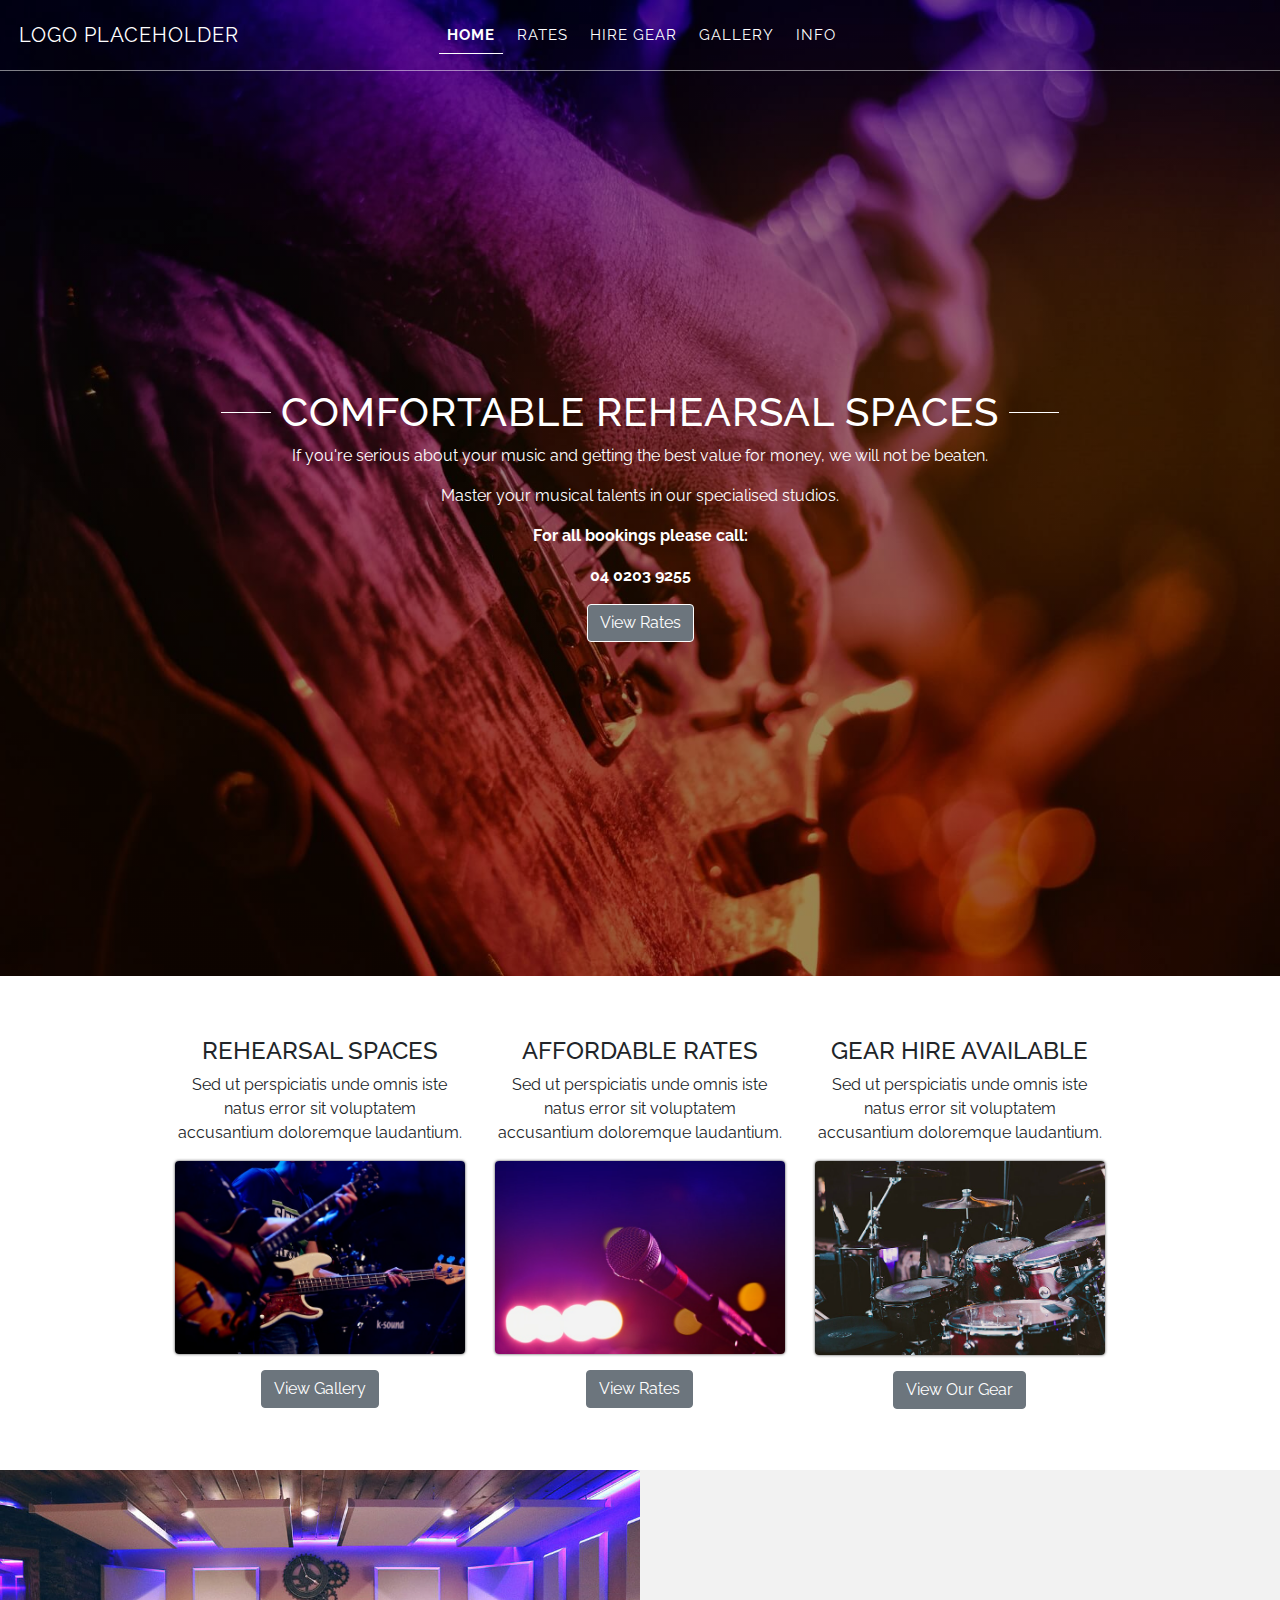
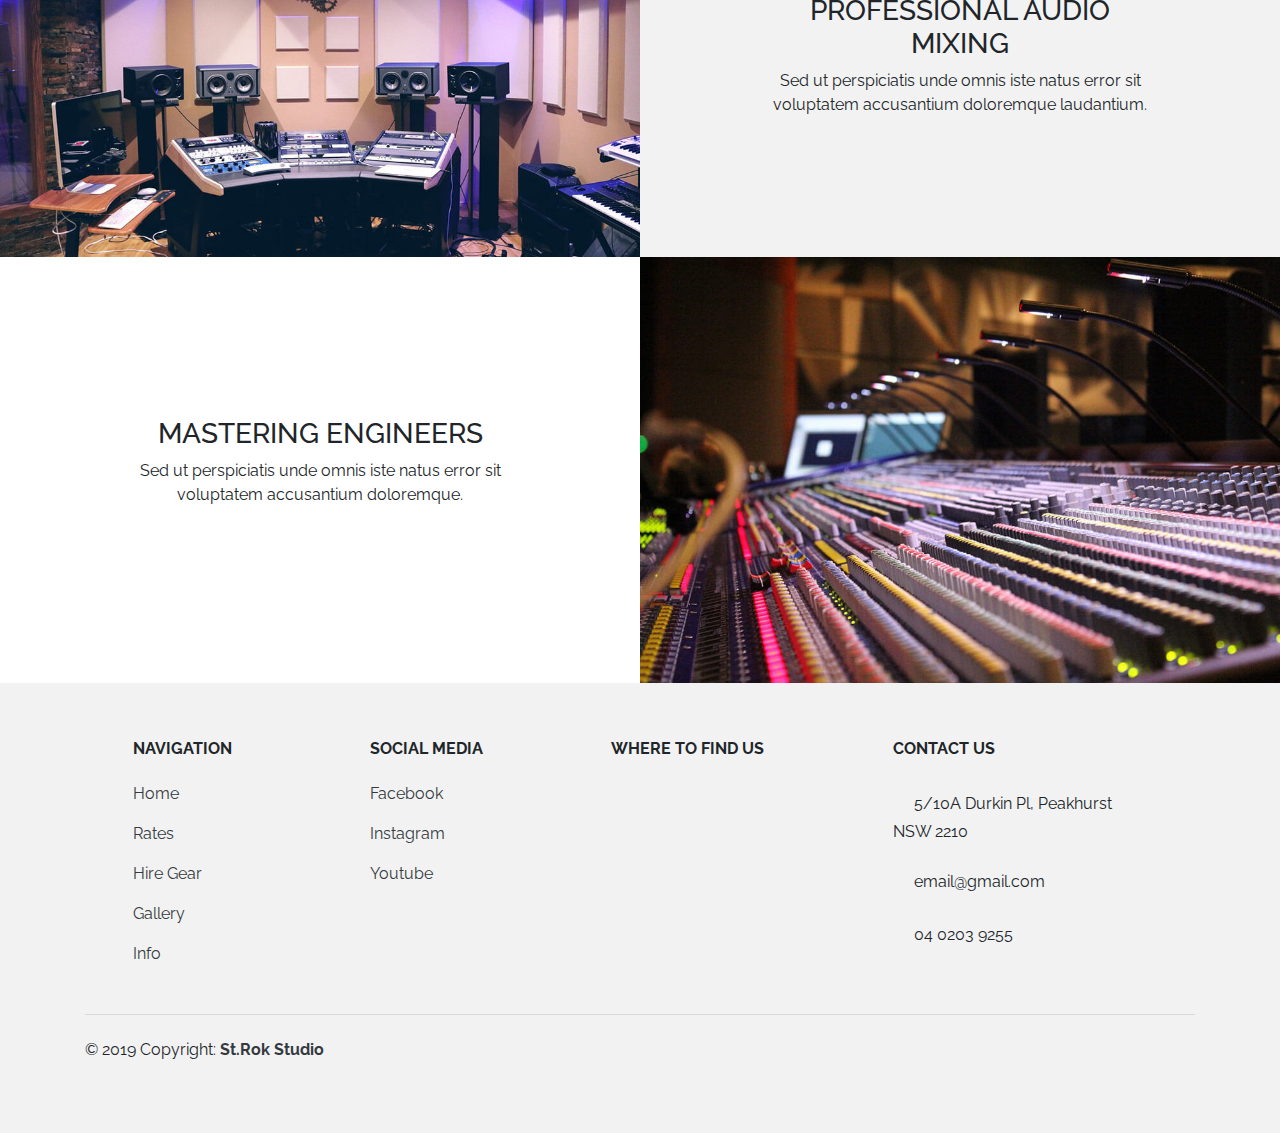
==== index.html @ 2262c930 "Add files via upload" ====
<!doctype html>
<html lang="en">
<head>
  <meta charset="utf-8">
  <meta name="viewport" content="width=device-width, initial-scale=1, shrink-to-fit=no">
  <link rel="stylesheet" href="https://use.fontawesome.com/releases/v5.2.0/css/all.css"
    integrity="sha384-hWVjflwFxL6sNzntih27bfxkr27PmbbK/iSvJ+a4+0owXq79v+lsFkW54bOGbiDQ" crossorigin="anonymous">
  <link rel="stylesheet" href="bootstrap.min.css">
  <link rel="stylesheet" href="rokstyles.css">
  <link href="https://fonts.googleapis.com/css?family=Raleway" rel="stylesheet">
  <link href="https://fonts.googleapis.com/css?family=Roboto&display=swap" rel="stylesheet">
  <title>St.Rok Studio</title>
</head>

<body>
  <header>
    <section class="banner-area relative">
      <nav class="navbar navbar-expand-lg justify-content-center text-uppercase">
        <a href="index.html" class="navbar-brand d-flex w-50 mr-auto">LOGO PLACEHOLDER</a>
        <button class="navbar-toggler custom-toggler" type="button" data-toggle="collapse"
          data-target="#collapsingNavbar3">
          <span class="navbar-toggler-icon"></span>
        </button>
        <div class="navbar-collapse collapse w-100" id="collapsingNavbar3">
          <ul class="navbar-nav w-100 justify-content-center text-nowrap text-center stroke">
            <li class="nav-item current-page">
              <a class="nav-link" href="index.html">Home</a>
            </li>
            <li class="nav-item">
              <a class="nav-link" href="rates.html">Rates</a>
            </li>
            <li class="nav-item">
              <a class="nav-link" href="hiregear.html">Hire Gear</a>
            </li>
            <li class="nav-item">
              <a class="nav-link" href="gallery.html">Gallery</a>
            </li>
            <li class="nav-item">
              <a class="nav-link" href="info.html">Info</a>
            </li>
          </ul>
          <ul class="nav navbar-nav ml-auto w-100 justify-content-lg-end justify-content-center flex-row">
            <li class="nav-item m-1 m-lg-0 m-xl-0">
              <a class="nav-link" href="#"><i class="fab fa-facebook-f"></i></a>
            </li>
            <li class="nav-item m-1 m-lg-0 m-xl-0">
              <a class="nav-link" href="#"><i class="fab fa-instagram"></i></a>
            </li>
          </ul>
        </div>
      </nav>

      <div class="container">
        <div class="row justify-content-center align-items-center" style="height: 905px;">
          <div class="col-lg-12 landing-mobile">
            <div class="text-center">
              <h1 class="text-uppercase">Comfortable Rehearsal Spaces</h1>
              <p>If you're serious about your music and getting the best value for money, we will not be
                beaten. </p>
              <p>Master your musical talents in our specialised studios.</p>
              <p class="font-weight-bold">For all bookings please call: </p>
              <p class="font-weight-bold">04 0203 9255</p>
              <p class="text-center">
                <a class="btn btn-primary btn-md btn-secondary landing-btn border border-white" href="rates.html" role="button">View
                  Rates</a>
              </p>
            </div>
          </div>
        </div>
      </div>
    </section>
  </header>


  <!--Main layout-->
  <main>
    <div class="container-fluid promotion text-center w-75 extrawidth2">
      <!-- Three columns of text below the carousel -->
      <div class="row">
        <div class="col-lg-4">
          <h4 class="text-uppercase pt-3 text-nowrap">Rehearsal Spaces</h4>
          <p>Sed ut perspiciatis unde omnis iste natus error sit voluptatem accusantium doloremque laudantium.</p>
          <img src="images/promotion1.jpg" width="350" height="230" class="img-fluid rounded">
          <p><a class="btn btn-secondary mt-3" href="gallery.html" role="button">View Gallery</a></p>

        </div><!-- /.col-lg-4 -->

        <div class="w-100 d-lg-none">
          <hr>
        </div>


        <div class="col-lg-4">
          <h4 class="text-uppercase pt-3 text-nowrap">Affordable Rates</h4>
          <p>Sed ut perspiciatis unde omnis iste natus error sit voluptatem accusantium doloremque laudantium.</p>
          <img src="images/promotion2.jpg" width="350" height="230" class="img-fluid rounded">
          <p><a class="btn btn-secondary mt-3" href="rates.html" role="button">View Rates</a></p>
        </div><!-- /.col-lg-4 -->

        <div class="w-100 d-lg-none">
          <hr>
        </div>

        <div class="col-lg-4">
          <h4 class="text-uppercase pt-3 text-nowrap">Gear Hire Available</h4>
          <p>
            Sed ut perspiciatis unde omnis iste natus error sit voluptatem accusantium doloremque laudantium.
          </p>
          <img src="images/promotion3.jpg" width="350" height="230" class="img-fluid rounded">
          <p><a class="btn btn-secondary mt-3" href="hiregear.html" role="button">View Our Gear</a></p>
        </div><!-- /.col-lg-4 -->
      </div><!-- /.row -->
    </div>


    <div class="container-fluid info h-100 text-center">
      <div class="row flex-column-reverse flex-lg-row h-100 justify-content-center align-items-center">
        <div class="col-md-12 col-lg-6 padding-0">
          <img class="img-fluid" src="images/mixing.jpg" alt=""></div>
        <div class="col-md-12 col-lg-6 p-sm-5 p-5">
          <div class="container w-75 extrawidth">
            <h3 class="text-uppercase">Professional Audio Mixing</h3>
            <p>
              Sed ut perspiciatis unde omnis iste natus error sit voluptatem accusantium doloremque laudantium.
            </p>
            <!-- <p><a class="btn btn-secondary mt-3" href="#" role="button">Learn More</a></p> -->
          </div>
        </div>
      </div>
    </div>

    <div class="container-fluid  h-100 text-center">
      <div class="row h-100 justify-content-center align-items-center">
        <div class="col-md-12 col-lg-6 p-sm-5 p-5">
          <div class="container w-75 extrawidth">
            <h3 class="text-uppercase">Mastering Engineers</h3>
            <p>
              Sed ut perspiciatis unde omnis iste natus error sit voluptatem accusantium doloremque.
            </p>
            <p></p>
          </div>
        </div>
        <div class="col-md-12 col-lg-6 padding-0"><img class="img-fluid" src="images/mastering.jpg" alt="">
        </div>
      </div>
    </div>
  </main>


  <!--Footer-->
  <footer class="mt-md-0 pt-md-4 pb-5">
    <div class="container text-center text-md-left">
      <div class="row text-center text-md-left mt-md-3 pb-3">

        <hr class="w-100 clearfix d-md-none">

        <div class="col-md-2 col-lg-2 col-xl-2 mx-auto mt-3">
          <h6 class="text-uppercase mb-4 font-weight-bold">Navigation</h6>
          <p>
            <a href="index.html">Home</a>
          </p>
          <p>
            <a href="rates.html">Rates</a>
          </p>
          <p>
            <a href="hiregear.html">Hire Gear</a>
          </p>
          <p>
            <a href="gallery.html">Gallery</a>
          </p>
          <p>
            <a href="info.html">Info</a>
          </p>
        </div>

        <hr class="w-100 clearfix d-md-none">

        <div class="col-md-2 col-lg-2 col-xl-2 mx-auto mt-3 custom text-nowrap">
          <h6 class="text-uppercase mb-4 font-weight-bold">Social Media</h6>
          <p>
            <a href="#!">Facebook</a>
          </p>
          <p>
            <a href="#!">Instagram</a>
          </p>
          <p>
            <a href="#!">Youtube</a>
          </p>
        </div>

        <hr class="w-100 clearfix d-md-none">

        <div class="col-md-3 col-lg-2 col-xl-2 mx-auto mt-3 custom text-nowrap">
          <h6 class="text-uppercase mb-4 font-weight-bold text-md-center">Where To Find Us</h6>
          <iframe
            src="https://www.google.com/maps/embed?pb=!1m14!1m8!1m3!1d13237.050920129885!2d151.063464!3d-33.960086!3m2!1i1024!2i768!4f13.1!3m3!1m2!1s0x0%3A0x27d7dd8e9fb3bfa2!2sSt+Rok+Studios!5e0!3m2!1sen!2sau!4v1562746928718!5m2!1sen!2sau"
            width="100%" height="150" frameborder="0" style="border:0" allowfullscreen></iframe>

        </div>

        <hr class="w-100 clearfix d-md-none">

        <div class="col-md-4 col-lg-3 col-xl-3 mx-auto mt-3">
          <h6 class="text-uppercase mb-4 font-weight-bold">Contact Us</h6>
          <p>
            <i class="fas fa-home mr-3"></i> 5/10A Durkin Pl, Peakhurst NSW 2210</p>
          <p>
            <i class="fas fa-envelope mr-3"></i> email@gmail.com</p>
          <p>
            <i class="fas fa-phone mr-3"></i> 04 0203 9255</p>
        </div>
      </div>


      <hr>

      <div class="row d-flex align-items-center">
        <div class="col-md-7 col-lg-8">
          <!--Copyright-->
          <p class="text-center text-md-left">© 2019 Copyright:
            <a href="https://mdbootstrap.com/education/bootstrap/">
              <strong> St.Rok Studio</strong>
            </a>
          </p>

        </div>
        <div class="col-md-5 col-lg-4 ml-lg-0">
          <div class="text-center text-md-right">
            <ul class="list-unstyled list-inline">
              <li class="list-inline-item">
                <a href=""><i class="fab fa-facebook-square"></i></a>
              </li>
              </li>
              <li class="list-inline-item">
                <a href=""><i class="fab fa-instagram"></i></a>
              </li>
            </ul>
          </div>

        </div>


      </div>


    </div>



  </footer>




  <script src="https://code.jquery.com/jquery-3.3.1.slim.min.js"
    integrity="sha384-q8i/X+965DzO0rT7abK41JStQIAqVgRVzpbzo5smXKp4YfRvH+8abtTE1Pi6jizo"
    crossorigin="anonymous"></script>
  <script src="https://cdnjs.cloudflare.com/ajax/libs/popper.js/1.14.7/umd/popper.min.js"
    integrity="sha384-UO2eT0CpHqdSJQ6hJty5KVphtPhzWj9WO1clHTMGa3JDZwrnQq4sF86dIHNDz0W1"
    crossorigin="anonymous"></script>
  <script src="bootstrap.min.js"></script>
  <script src="rokscript.js"></script>
</body>

</html>
---- rokstyles.css ----
body {
  font-family: 'Raleway', sans-serif;
}

nav {
  border-bottom: 0.4px solid rgba(255, 255, 255, .5);
  font-size: 15px;
}

nav a {
  color: white;
  letter-spacing: 1px;
  margin: 0px 3px;
}

.custom-toggler.navbar-toggler {
  border-color: rgb(255, 255, 255);
  border-radius: 0px;
}

.custom-toggler .navbar-toggler-icon {
  background-image: url("data:image/svg+xml;charset=utf8,%3Csvg viewBox='0 0 32 32' xmlns='http://www.w3.org/2000/svg'%3E%3Cpath stroke='rgba(255,255,255, 2.0)' stroke-width='2' stroke-linecap='round' stroke-miterlimit='10' d='M4 8h24M4 16h24M4 24h24'/%3E%3C/svg%3E");
}

button.navbar-toggler:focus {
  outline: 1px none;
}

/* stroke */

.stroke li a, .stroke li a:after, .stroke li a:before {
  transition: all .5s;
}

.stroke li a:hover {
  color: white;
}

.stroke li a {
  position: relative;
}

.stroke li a:after {
  position: absolute;
  bottom: 0;
  left: 0;
  right: 0;
  margin: auto;
  width: 0%;
  content: '.';
  color: transparent;
  background: white;
  height: 1px;
}

.stroke li a:hover:after {
  width: 100%;
}

.stroke .current-page a:hover:after {
  width: 0%;
}

.current-page a {
  font-weight: bold;
  border-bottom: 1px solid white;
  padding-bottom: 7px;
}

p {
  font-size: 16px;
}

h1 {
  letter-spacing: 1px;
}

i {
  font-size: 25px;
}

.bg-dark {
  background-color: transparent;
}

.fa-facebook-square {
  -webkit-text-fill-color: #3b5998;
}

.fa-facebook-f {
  color: #0056b3;
}

.fa-facebook-f:hover {
  color: white;
}

.fa-instagram {
  color: transparent;
  background: radial-gradient(circle at 30% 107%, #fdf497 0%, #fdf497 5%, #fd5949 45%, #d6249f 60%, #285AEB 90%);
  background: -webkit-radial-gradient(circle at 30% 107%, #fdf497 0%, #fdf497 5%, #fd5949 45%, #d6249f 60%, #285AEB 90%);
  background-clip: text;
  -webkit-background-clip: text;
}

nav .fa-instagram:hover {
  color: white;
}

.logo {
  color: white;
}

.invisible {
  color: transparent;
}

i {
  padding: 13px 5px 5px 0px;
}

.padding-0 {
  padding-right: 0;
  padding-left: 0;
}

footer {
  background-color: #f2f2f2;
}

footer a {
  color: #343a40;
}

.custom {
  margin-left: 0px!important;
}

.info {
  background-color: #f2f2f2;
}

.promotion {
  margin-top: 45px;
  margin-bottom: 45px;
}

.promotion img {
  -webkit-box-shadow: 0px 0px 3px 0px rgba(0, 0, 0, 0.75);
  -moz-box-shadow: 0px 0px 3px 0px rgba(0, 0, 0, 0.75);
  box-shadow: 0px 0px 3px 0px rgba(0, 0, 0, 0.75);
}

.hire-gear li {
  margin: 5px;
}

.banner-area {
  background: linear-gradient( rgba(0, 0, 0, 0.4), rgba(0, 0, 0, 0.4)), url(images/banner_image.jpg) no-repeat center center/cover;
  color: white;
}

.relative {
  position: relative;
}

.gallery img {
  margin-bottom: 30px;
}

@media only screen and (max-width: 375px) {
  .landing-mobile {
    margin-bottom: 250px;
  }
}

@media only screen and (max-width: 576px) {
  .extrawidth.w-75 {
    width: 100%!important;
  }
}

@media (min-width:992px) and (max-width:1100px) {
  .extrawidth2.w-75 {
    width: 100%!important;
  }
}

@media only screen and (min-width: 992px) {
  h1 {
    display: flex;
    align-items: center;
    justify-content: center;
    text-transform: uppercase;
  }
  h1:after, h1:before {
    content: '';
    width: 50px;
    height: 1px;
    background: white;
    margin: 0 10px;
  }
}

@media only screen and (max-width: 992px) {
  .stroke li a:hover:after {
    width: 10%;
  }
  .current-page a {
    border-bottom: 0px;
    font-size: 22px;
  }
}

@media screen and (width:1024px) {
  .ipad-pro {
    position: fixed;
    height: 600px;
    bottom: 0;
    width: 100%;
  }
  #ipad-pro2 {
    margin-top: 40px;
  }
}
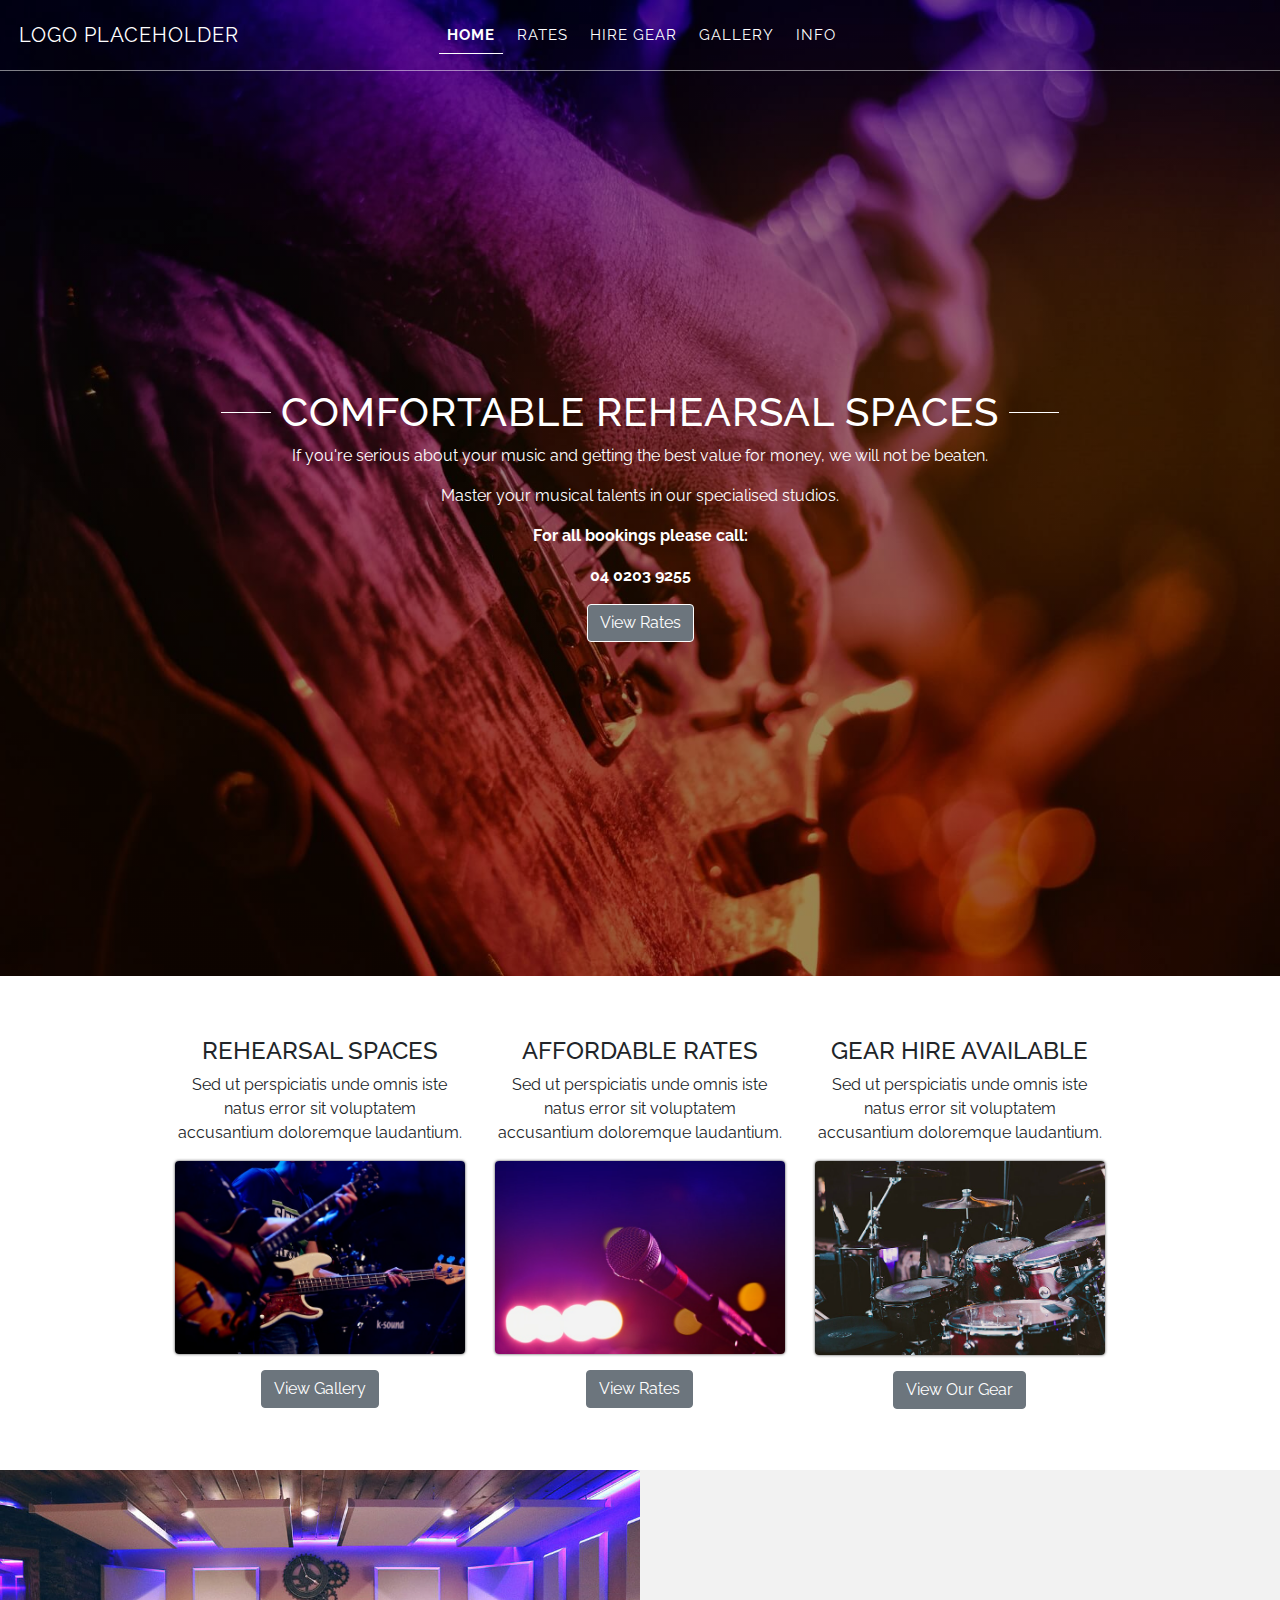
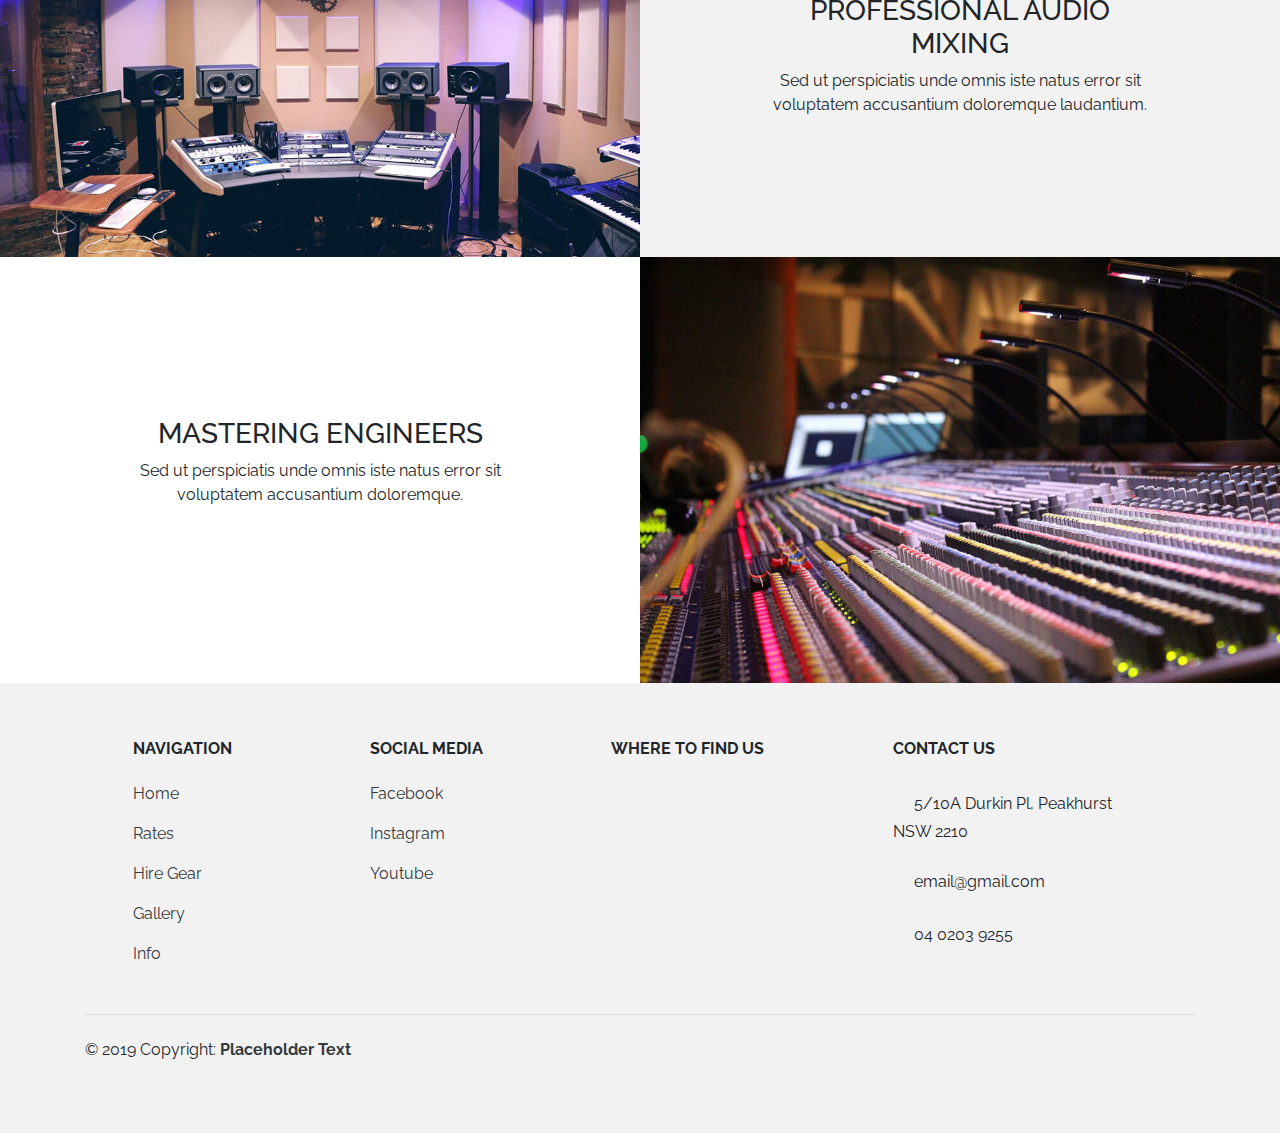
==== commit e2d32d15: "Update index.html" ====
--- a/index.html
+++ b/index.html
@@ -219,7 +219,7 @@
           <!--Copyright-->
           <p class="text-center text-md-left">© 2019 Copyright:
             <a href="https://mdbootstrap.com/education/bootstrap/">
-              <strong> St.Rok Studio</strong>
+              <strong> Placeholder Text</strong>
             </a>
           </p>
 
@@ -262,4 +262,4 @@
   <script src="rokscript.js"></script>
 </body>
 
-</html>+</html>
